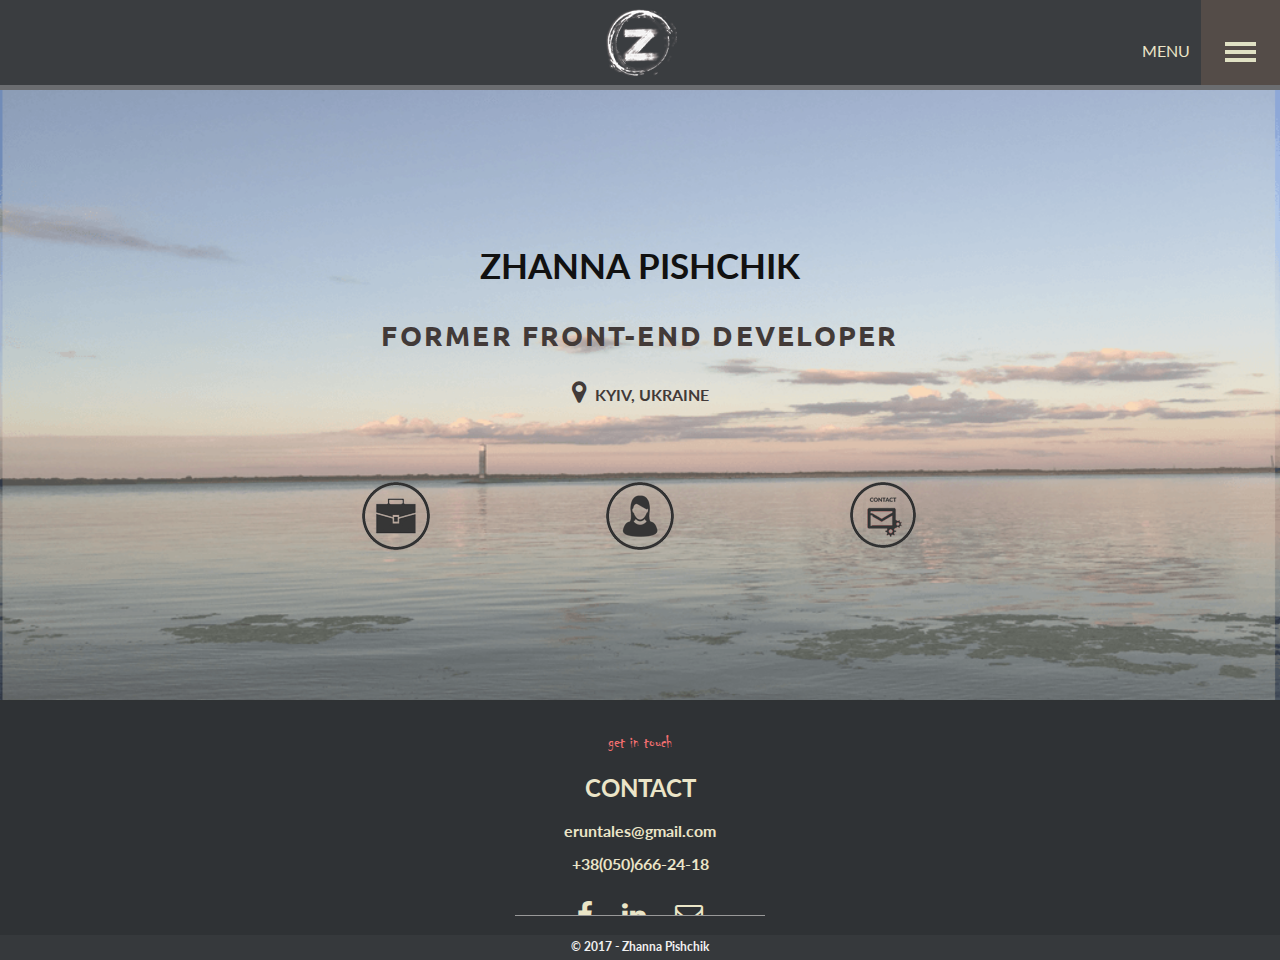
==== index.html @ 3297db35 "Add files via upload" ====
<!DOCTYPE html>
<html lang="en">
<head>
	<meta charset="UTF-8">
	<meta name="viewport" content="width=device-width, initial-scale=1">
	<meta name="keywords" content="former developer, developer, ua, front-en, front-end developer">
	<meta name="description" content="Portfolio of Zhanna Pishchik, an beginner developer based in Kyiv, Ukraine.">
	<meta name="author" content="Pishchik Zhanna">
	<link rel="stylesheet" href="css/style.css">
	<title>Pishchik Zhanna | Front-end developer | Kyiv UA</title>
</head>
<body>
	<div class="wrapper">
		<header>
			<div class="container-fluid wrap">
				<div class="header__logo">
					<a href="index.html">
						<img src="img/logo.png" alt="Jane Pishchik | Front-end developer">
					</a>
				</div>
			</div>
			<div class="header-menu"> 
				<button class="menu-hamburger menu-hamburger-animation">
					<span>toggle menu</span>
				</button>
			</div>
			<div class="header-menu-name">Menu</div>

			<nav style="display: none;">
				<ul>
				<li class="portfolioNav"><a href="portfolio.html">Portfolio</a></li>
					<li class="aboutNav"><a href="about.html">About</a></li>
					<li class="contactNav"><a href="contact.html">Contact</a></li>
				</ul>
			</nav>

		</header>

		<section class="content">
			<div class="container-fluid wrap">
				<div class="content__text">
					<h1>Zhanna Pishchik</h1>
					<h2>former front-end developer</h2>
					<i class="fa fa-map-marker" aria-hidden="true"></i>
					<span>Kyiv, Ukraine</span>
				</div>
				<div class="row content__menu">
					<div class="col-xs-4 text-right">
						<a href="portfolio.html">
							<img src="img/portfolio.png" alt="portfolio" title="portfolio">
						</a>
					</div>
					<div class="col-xs-4">
						<a href="about.html">
							<img src="img/about.png" alt="about me" title="about me">
						</a>
					</div>
					<div class="col-xs-4 text-left">
						<a href="contact.html">
							<img src="img/contact.png" alt="contact" title="contact">
						</a>
					</div>
				</div>
			</div>
		</section>
		<footer class="clearfix">
			<div class="container-fluid wrap">
				<div class="footer__txt">
					<span>get in touch</span>
					<h3>contact</h3>
					<a href="mailto:eruntales@gmail.com">eruntales@gmail.com</a>
					<a href="tel:+380506662418">+38(050)666-24-18</a>
				</div>
				<div class="footer__social">
					<a href="https://www.facebook.com/zhanna.pishchik" target="_blank"><i class="fa fa-facebook fa-2x" aria-hidden="true"></i>
					</a>
					<a href="https://www.linkedin.com/in/zhanna-pischik-21a71983/" target="_blank"><i class="fa fa-linkedin fa-2x" aria-hidden="true"></i>
					</a>
					<a href="mailto:eruntales@gmail.com"><i class="fa fa-envelope-o fa-2x" aria-hidden="true"></i>
					</a>
				</div>
			</div>
			<div class="footer__author">
				&copy; 2017 - Zhanna Pishchik
			</div>
		</footer>
	</div>
	<script src="https://code.jquery.com/jquery-2.2.4.js"
	integrity="sha256-iT6Q9iMJYuQiMWNd9lDyBUStIq/8PuOW33aOqmvFpqI="
	crossorigin="anonymous"></script>	
	<script src="js/bootstrap.min.js"></script>
	<script src="js/main.js"></script>
</body>
</html>
---- css/style.css ----
@import url('bootstrap.min.css');
@import url('font-awesome.min.css');

@import url('https://fonts.googleapis.com/css?family=Lato:400,700,900|Ubuntu:400,500');

@font-face {
	font-family: 'CHILLER';
	src: url('../fonts/CHILLER.TTF');
}

* {
	outline: none;
}
a {
	text-decoration: none;
}

li {
	list-style-type: none;
}

p, h1, h2, h3, h4, h5, h6 {
	margin: 0;
	padding: 0;
}

.text-right {
	text-align: right;
}

.text-left {
	text-align: left;
}

.wrap {
	max-width: 1170px;
}

html {
	height: 100%;
	width: 100%;
}

body {
	font-family: 'Lato', sans-serif;
}

/*HOME BEGIN*/

/*header BEGIN*/
header {
	background-color: rgb(58, 61, 64);
	box-shadow: inset 0px -5px 0px 0px rgba(255, 255, 255, 0.25);
	height: 90px;
	position: relative;
}

.header__logo {
	text-align: center;
	padding-top: 3px;
}

.header__logo img {
	height: 75px;
	width: auto;
}					

/*dropdown-menu begin*/
.header-menu {
	width: 79px;
	height: 97%;
	right: 0;
	position: absolute;
	top: 0;
}

.header-menu-name {
	right: 90px;
	position: absolute;
	top: 0;
	color: #ebe5c8;
	padding-top: 40px;
	font-size: 16px;
	text-transform: uppercase;
}
.menu-hamburger {
	display: block;
	position: relative;
	overflow: hidden;
	margin: 0;
	padding: 0;
	width: 79px;
	height: inherit;
	font-size: 0;
	border-radius: none;
	border: none;
	cursor: pointer;
	transition: background 0.5s;
	-webkit-transition: background 0.5s;
	-o-transition: background 0.5s;
	-moz-transition: background 0.5s;

}

.menu-hamburger:hover {
	background:#655e5b;
}

.menu-hamburger span {
	display: block;
	position: absolute;
	top: 50px;
	left: 24px;
	right: 24px;
	height: 4px;
	background: #e0e1c4;

}

.menu-hamburger span::before,
.menu-hamburger span::after {
	position: absolute;
	display: block;
	left: 0;
	width: 100%;
	height: 4px;
	background-color: #e0e1c4;
	content: "";
}

.menu-hamburger span::before {
	top: -8px;
}

.menu-hamburger span::after {
	bottom: -8px;
}

nav {
	position: fixed;
	z-index: 2;
	width:100%;
	padding-top: 14px;
	display: none;
	height: calc(100vh - 90px);
}

nav ul li {
	color: #ebe5c8;
	font-family: "Lato", Helvetica, Arial, sans-serif;
	text-align: center;
	text-transform: uppercase;
	font-size: 4em;
	height: 33.333333333%;
	line-height: 27vh;
	font-weight: 900;
}
nav ul {
	padding-left: 0;
	padding-right: 0;
	list-style-type: none;
	height: inherit;
}
nav a:link {
	color:white;
	text-decoration: none;
	transition: all 0.5s ease;
}
nav a:visited {
	color:white;
	transition: all 0.5s ease;
	text-decoration: none;
}
.nav-overflow {
	overflow: hidden;
}
.portfolioNav {
	background-color: #5d9d8d;
	margin-top: -15px;
}
.portfolioNav a:hover {
	color: #C3E0D8;
	text-decoration: none;
}

.aboutNav {
	background-color: #f2b48f;
}
.aboutNav a:hover {
	color: #FBEAE1;
	text-decoration: none;
}
.contactNav {
	background-color: #9B6EA9;
	border-bottom: 2px solid #C7C095;
}
.contactNav a:hover {
	color: #cbc5dc;
	text-decoration: none;
}

.menu-hamburger-animation {
	background-color: #544c48;
}

.menu-hamburger-animation span {
	transition: background 0s 0.2s;
	-webkit-transition: background 0s 0.2s;
}

.menu-hamburger-animation span::before,
.menu-hamburger-animation span::after {
	transition-duration: 0.2s, 0.2s;
	transition-delay: 0.2s, 0s;
	-webkit-transition-duration: 0.2s, 0.2s;
	-webkit-transition-delay: 0.2s, 0s;
}

.menu-hamburger-animation span::before {
	transition-property: top, transform;
	-webkit-transition-property: top, transform;
}

.menu-hamburger-animation span::after {
	transition-property: bottom, transform;
	-webkit-transition-property: bottom, transform;
}

/* Active Menu State, i.e. Menu Open */
.menu-hamburger-animation.is-active {
	background-color: #655e5b;
}

.menu-hamburger-animation.is-active span {
	background: none;
}

.menu-hamburger-animation.is-active span::before {
	top: 0;
	transform: rotate(45deg);
	-ms-transform: rotate(45deg);
	-webkit-transform: rotate(45deg);
}

.menu-hamburger-animation.is-active span::after {
	bottom: 0;
	transform: rotate(-45deg);
	-ms-transform: rotate(-45deg);
	-webkit-transform: rotate(-45deg);
}

.menu-hamburger-animation.is-active span::before,
.menu-hamburger-animation.is-active span::after {
	transition-delay: 0s, 0.2s;
	-webkit-transition-delay: 0s, 0.2s;
}

/*dropdown-menu end*/

/*header END*/

/*content BEGIN*/
.content {
	background-image: url(../img/bg-section.png);
	background-position: center;
	background-size: cover;
	padding: 150px 0 100px 0;
}

.content__text  {
	color: rgb(66, 58, 56);
	text-align: center;
}

.content__text  {
	font-weight: bold;
	text-transform: uppercase;
}

h1 {
	font-size: 3em;
}

.content__text h2 {
	padding: 25px 0;
	font-size: 2em;
}

.content__text span {
	font-size: 16px;
}

.fa-map-marker {
	font-size: 25px;
	padding-right: 6px;
}

.content__menu {
	text-align: center;
	padding: 75px 0 50px 0;
}
/*content END*/

/*footer BEGIN*/
footer {
	background-color: rgb(47, 50, 53);
	box-shadow: inset 0px 2px 0px 0px rgba(47, 50, 53, 0.44);
	height: 260px;
	position: relative;
}

.footer__txt {
	text-align: center;
	color: #ebe5c8;
}

.footer__txt span {
	color: rgb(242, 111, 112);
	display: block;
	font-family: "Chiller";
	font-size: 18px;
	padding-top: 30px;

}

.footer__txt h3 {
	font-size: 24px;
	text-transform: uppercase;
	padding: 15px 0;
}

.footer__txt a {
	font-size: 16px;
	color: rgb(235, 229, 200);
	font-weight: bold;
	display: block;
}

.footer__txt a:last-child {
	padding-top: 10px;
}

.footer__social {
	border-bottom: 1px solid #999;
	cursor: default;
	height: 30px;
	margin: 0 auto;
	overflow: hidden;
	text-align: center;
	width: 250px;
	margin-top: 10px;
}

.footer__social a {
	color: #eae5c7;
	padding-right: 25px;
}

.footer__social i {
	position: relative;
	top: 15px;
	transition: .1s ease;
}

.footer__social a i:hover {
	top: 5px;
}

.footer__social a:last-child {
	padding-right: 0;
}

.footer__author {
	background-color: #36393c;
	bottom: 0;
	color: #f0f0f0;
	font-size: 12px;
	font-weight: bold;
	height: 25px;
	position: absolute;
	text-align: center;
	width: 100%;
	padding-top: 3px;
}
/*footer END*/

/*HOME END*/



/*PORTFOLIO BEGIN*/
.portfolio {
	padding: 50px 10px;
}

h1 {
	text-transform: uppercase;
	color: #111;
	font-weight: bold;
	font-size: 35px;
	text-align: center;
}

.portfolio p {
	font-size: 16px;
	margin: 0 auto;
	max-width: 700px;
	padding: 20px 0 30px 0;
	text-align: center;
}

.item {
	margin-bottom: 35px;
	border: 1px solid transparent;
}

.item:hover {
	border: 1px solid #cbc5c5;
}

.item__img {
	padding: 15px 0;
}

.item__title {
	padding-top: 10px;
	color: #f26f70;
	text-align: center;
}

.item__txt p {
	color: #706f6f;
}

.item__button {
	padding-bottom: 15px;
}

.btn-left {
	padding-right: 5px;
}

.btn-right {
	padding-left: 5px;
}

.btn-github {
	border: 1px solid #a74752;
	color: #a74752;
	background-color: #fff;
	text-transform: uppercase;
	width: 100%;
	font-size: 12px;
}

.btn-oflaine {
	border: 1px solid #c5c5c5;
	color: #c5c5c5;
	background-color: #fff;
	text-transform: uppercase;
	width: 100%;
	font-size: 12px;
}

.btn-online {
	border: 1px solid #a74752;
	color: #a74752;
	background-color: #fff;
	text-transform: uppercase;
	width: 100%;
	font-size: 12px;
}

.btn-github:hover, .btn-online:hover {
	background-color: #a74752;
	color: #fff;
}

/*PORTFOLIO END*/



/*ABOUT BEGIN*/
.about {
	padding: 50px 0;
	background: #f4f2f3;
}

h1 {
	text-transform: uppercase;
	color: #111;
	font-weight: bold;
	font-size: 35px;
	text-align: center;
}

.about span {
	color: rgb(242, 111, 112);
	display: block;
	font-family: "Chiller";
	font-size: 18px;
	padding: 20px 0;
	text-align: center;
}

blockquote {
	font-size: 16px;
	margin: 0 auto;
	max-width: 700px;
	padding-bottom: 30px;
	text-align: center;
}

.profile {
	background-color: #f9f7f8;
	max-width: 960px;
	margin: 0 auto;
}

.profile__text {
	padding: 50px 0 0 15px;
}

.profile__text-left {
	padding-left: 30px;
}

h2 {
	font-weight: 700;
	letter-spacing: 0.08em;
	text-transform: uppercase;
	font-family: 'Ubuntu', sans-serif;
}

.profile__text h4 {
	font-size: 12px;
	color: #a74752;
	letter-spacing: 0.08em;
	text-transform: uppercase;
	font-weight: 800;
	padding: 25px 0 3px 0;
}

.profile__text a {
	color: #333;
}

.profile__photo {
	max-height: inherit;
}

.profile__photo img {
	max-height: inherit;
}


h5 {
	text-transform: uppercase;
}

.profile__text-right h4 {
	padding: 20px 0 10px 0;
}

.bar {
	position: relative;
}

.timer {
	display: block;
	width: 40px;
	position: absolute;
	right: 0;
	top: 18px;
	padding: 2px 9px;
	color: #28282E;
	animation: numberVisible;
	animation-duration: 2s;
	transition-delay: 1s;
}

@keyframes numberVisible {
	0% {
		opacity: 0.1;
	}

	50% {
		opacity: 0.4;
	}
	100% {
		opacity: 1;
	}
}

.timer::after {
	content: ' %';
	display: inline-block;
	position: absolute;
	right: 0;
	top: 3px;
}

.progress {
	height: 10px;
	box-shadow: none;
	border-radius: 0;
	background-color: #f0f0f0;
}

.progress-html {
	transition: none;
	background-color: #28282E;
	animation-name: animatehtml;
	animation-duration: 2s;
	animation-fill-mode: forwards;

}

@keyframes animatehtml {
	0% { width: 0%; }

	100% {
		width: 75%;
	}
}

.progress-css {
	transition: none;
	background-color: #28282E;
	animation-name: animatecss;
	animation-duration: 2s;
	animation-fill-mode: forwards;

}


@keyframes animatecss {
	0% { width: 0%; }

	100% {
		width: 75%;
	}
}

.progress-boot {
	transition: none;
	background-color: #28282E;
	animation: animate-boostrap 2s;
	animation-fill-mode: forwards;

}

@keyframes animate-boostrap {
	0% { width: 0%; }
	
	100% {
		width: 50%;
	}
}

.progress-photo {
	transition: none;
	background-color: #28282E;
	animation: animate-photoshop 2s;
	animation-fill-mode: forwards;

}

@keyframes animate-photoshop {
	0% { width: 0%; }
	
	100% {
		width: 45%;
	}
}

/*ABOUT END*/



/*CONTACT BEGIN*/

.contact {
	background-image: url(../img/pattern-light.png);
	padding: 50px 10px;
}

h1 {
	text-transform: uppercase;
	color: #111;
	font-weight: bold;
	font-size: 35px;
	text-align: center;
}

.contact__txt {
	padding: 0px 35px;
}

.contact__txt p {
	font-size: 1.1em;
	padding-top: 20px;
	text-indent: 25px;
}

.submit-form {
	padding: 50px 0 0px 0;
	width: 90%;
	margin: 0 auto;
}

.form-element {
	margin-bottom: 30px;
	text-align: left;
}

label {
	display: block;
	font-size: 12px;
	text-transform: uppercase;
	color: #212121;
}

.glyphicon.glyphicon-asterisk {
	font-size: 90%;
	color: #ee1c25;
	vertical-align: top;
}

input, textarea {
	padding: 12px 20px;
	width: 100%;
	border-bottom: 4px solid #28282E;
	background-color: transparent;
	border-top: none;
	border-right: none;
	border-left: none;
}

textarea {
	resize: none;
}

.form-textarea {
	margin-top: 30px;
}

.btn-send {
	background-color: #28282E;
	color: #fff;
	padding: 8px 35px;
	font-size: 15px;
	margin: 0 auto;
	letter-spacing: 1px;
}

.btn-send:hover, .btn-send:focus {
	color: #fff;
}

.btn-send:focus, .btn-send:active {
	outline: none !important;
}

/*CONTACT END*/

/*MEDIA*/

@media (min-width: 1440px) {
	.portfolio p {
		font-size: 18px;
	}

}

@media (max-width: 992px) {
	
	.profile__photo {
		max-height: 350px;
	}

	.profile__text-right h2 {
		text-align: center;
	}
}

@media (max-width: 667px) {
	
	.btn-left {
		padding-right: 15px;
	}

	.btn-right {
		padding: 15px 15px 0 15px;
	}

	.profile__text-right h2 {
		padding-top: 335px;
	}

	.profile__text-right h4 {
		padding: 10px 0 10px 0;
	}
}

@media (max-width: 480px) {
	
	.profile__text {
		padding: 25px 0 0 15px;
	}
	.profile__text-left {

		text-align: center;
	}

	.profile__photo img {
		margin: 15px auto;
	}

	.profile__text-right h2 {
		padding-top: 0; 
	}

}

@media (max-width: 460px) {
	
	.header-menu-name {
		display: none;
	}
}
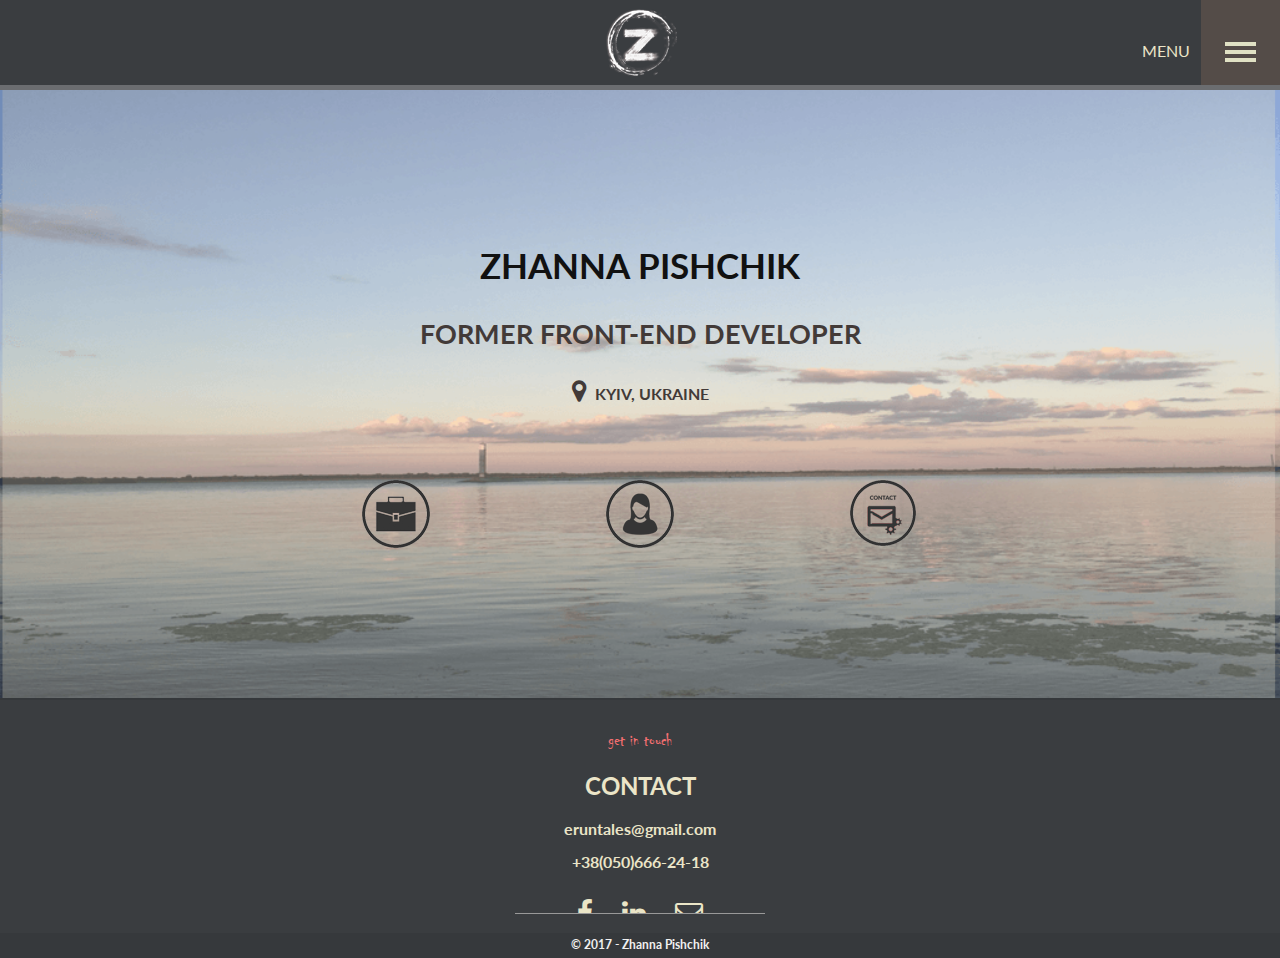
==== commit 19a75244: "demo commit" ====
--- a/index.html
+++ b/index.html
@@ -11,7 +11,7 @@
 </head>
 <body>
 	<div class="wrapper">
-		<header>
+		<header class="header">
 			<div class="container-fluid wrap">
 				<div class="header__logo">
 					<a href="index.html">
@@ -19,18 +19,18 @@
 					</a>
 				</div>
 			</div>
-			<div class="header-menu"> 
+			<div class="header__menu"> 
 				<button class="menu-hamburger menu-hamburger-animation">
 					<span>toggle menu</span>
 				</button>
 			</div>
-			<div class="header-menu-name">Menu</div>
+			<div class="header__menu-name">Menu</div>
 
 			<nav style="display: none;">
 				<ul>
-				<li class="portfolioNav"><a href="portfolio.html">Portfolio</a></li>
-					<li class="aboutNav"><a href="about.html">About</a></li>
-					<li class="contactNav"><a href="contact.html">Contact</a></li>
+					<li class="menu__portfolio"><a href="portfolio.html">Portfolio</a></li>
+					<li class="menu__about"><a href="about.html">About</a></li>
+					<li class="menu__contact"><a href="contact.html">Contact</a></li>
 				</ul>
 			</nav>
 
@@ -63,7 +63,7 @@
 				</div>
 			</div>
 		</section>
-		<footer class="clearfix">
+		<footer class="footer clearfix">
 			<div class="container-fluid wrap">
 				<div class="footer__txt">
 					<span>get in touch</span>
--- a/css/style.css
+++ b/css/style.css
@@ -1,831 +1,666 @@
-@import url('bootstrap.min.css');
-@import url('font-awesome.min.css');
-
-@import url('https://fonts.googleapis.com/css?family=Lato:400,700,900|Ubuntu:400,500');
-
-@font-face {
-	font-family: 'CHILLER';
-	src: url('../fonts/CHILLER.TTF');
-}
-
-* {
-	outline: none;
-}
-a {
-	text-decoration: none;
-}
-
-li {
-	list-style-type: none;
-}
-
-p, h1, h2, h3, h4, h5, h6 {
-	margin: 0;
-	padding: 0;
-}
-
-.text-right {
-	text-align: right;
-}
-
-.text-left {
-	text-align: left;
-}
-
-.wrap {
-	max-width: 1170px;
-}
-
-html {
-	height: 100%;
-	width: 100%;
-}
-
-body {
-	font-family: 'Lato', sans-serif;
-}
-
-/*HOME BEGIN*/
-
-/*header BEGIN*/
-header {
-	background-color: rgb(58, 61, 64);
-	box-shadow: inset 0px -5px 0px 0px rgba(255, 255, 255, 0.25);
-	height: 90px;
-	position: relative;
-}
-
-.header__logo {
-	text-align: center;
-	padding-top: 3px;
-}
-
-.header__logo img {
-	height: 75px;
-	width: auto;
-}					
-
-/*dropdown-menu begin*/
-.header-menu {
-	width: 79px;
-	height: 97%;
-	right: 0;
-	position: absolute;
-	top: 0;
-}
-
-.header-menu-name {
-	right: 90px;
-	position: absolute;
-	top: 0;
-	color: #ebe5c8;
-	padding-top: 40px;
-	font-size: 16px;
-	text-transform: uppercase;
-}
-.menu-hamburger {
-	display: block;
-	position: relative;
-	overflow: hidden;
-	margin: 0;
-	padding: 0;
-	width: 79px;
-	height: inherit;
-	font-size: 0;
-	border-radius: none;
-	border: none;
-	cursor: pointer;
-	transition: background 0.5s;
-	-webkit-transition: background 0.5s;
-	-o-transition: background 0.5s;
-	-moz-transition: background 0.5s;
-
-}
-
-.menu-hamburger:hover {
-	background:#655e5b;
-}
-
-.menu-hamburger span {
-	display: block;
-	position: absolute;
-	top: 50px;
-	left: 24px;
-	right: 24px;
-	height: 4px;
-	background: #e0e1c4;
-
-}
-
-.menu-hamburger span::before,
-.menu-hamburger span::after {
-	position: absolute;
-	display: block;
-	left: 0;
-	width: 100%;
-	height: 4px;
-	background-color: #e0e1c4;
-	content: "";
-}
-
-.menu-hamburger span::before {
-	top: -8px;
-}
-
-.menu-hamburger span::after {
-	bottom: -8px;
-}
-
-nav {
-	position: fixed;
-	z-index: 2;
-	width:100%;
-	padding-top: 14px;
-	display: none;
-	height: calc(100vh - 90px);
-}
-
-nav ul li {
-	color: #ebe5c8;
-	font-family: "Lato", Helvetica, Arial, sans-serif;
-	text-align: center;
-	text-transform: uppercase;
-	font-size: 4em;
-	height: 33.333333333%;
-	line-height: 27vh;
-	font-weight: 900;
-}
-nav ul {
-	padding-left: 0;
-	padding-right: 0;
-	list-style-type: none;
-	height: inherit;
-}
-nav a:link {
-	color:white;
-	text-decoration: none;
-	transition: all 0.5s ease;
-}
-nav a:visited {
-	color:white;
-	transition: all 0.5s ease;
-	text-decoration: none;
-}
-.nav-overflow {
-	overflow: hidden;
-}
-.portfolioNav {
-	background-color: #5d9d8d;
-	margin-top: -15px;
-}
-.portfolioNav a:hover {
-	color: #C3E0D8;
-	text-decoration: none;
-}
-
-.aboutNav {
-	background-color: #f2b48f;
-}
-.aboutNav a:hover {
-	color: #FBEAE1;
-	text-decoration: none;
-}
-.contactNav {
-	background-color: #9B6EA9;
-	border-bottom: 2px solid #C7C095;
-}
-.contactNav a:hover {
-	color: #cbc5dc;
-	text-decoration: none;
-}
-
-.menu-hamburger-animation {
-	background-color: #544c48;
-}
-
-.menu-hamburger-animation span {
-	transition: background 0s 0.2s;
-	-webkit-transition: background 0s 0.2s;
-}
-
-.menu-hamburger-animation span::before,
-.menu-hamburger-animation span::after {
-	transition-duration: 0.2s, 0.2s;
-	transition-delay: 0.2s, 0s;
-	-webkit-transition-duration: 0.2s, 0.2s;
-	-webkit-transition-delay: 0.2s, 0s;
-}
-
-.menu-hamburger-animation span::before {
-	transition-property: top, transform;
-	-webkit-transition-property: top, transform;
-}
-
-.menu-hamburger-animation span::after {
-	transition-property: bottom, transform;
-	-webkit-transition-property: bottom, transform;
-}
-
-/* Active Menu State, i.e. Menu Open */
-.menu-hamburger-animation.is-active {
-	background-color: #655e5b;
-}
-
-.menu-hamburger-animation.is-active span {
-	background: none;
-}
-
-.menu-hamburger-animation.is-active span::before {
-	top: 0;
-	transform: rotate(45deg);
-	-ms-transform: rotate(45deg);
-	-webkit-transform: rotate(45deg);
-}
-
-.menu-hamburger-animation.is-active span::after {
-	bottom: 0;
-	transform: rotate(-45deg);
-	-ms-transform: rotate(-45deg);
-	-webkit-transform: rotate(-45deg);
-}
-
-.menu-hamburger-animation.is-active span::before,
-.menu-hamburger-animation.is-active span::after {
-	transition-delay: 0s, 0.2s;
-	-webkit-transition-delay: 0s, 0.2s;
-}
-
-/*dropdown-menu end*/
-
-/*header END*/
-
-/*content BEGIN*/
-.content {
-	background-image: url(../img/bg-section.png);
-	background-position: center;
-	background-size: cover;
-	padding: 150px 0 100px 0;
-}
-
-.content__text  {
-	color: rgb(66, 58, 56);
-	text-align: center;
-}
-
-.content__text  {
-	font-weight: bold;
-	text-transform: uppercase;
-}
-
-h1 {
-	font-size: 3em;
-}
-
-.content__text h2 {
-	padding: 25px 0;
-	font-size: 2em;
-}
-
-.content__text span {
-	font-size: 16px;
-}
-
-.fa-map-marker {
-	font-size: 25px;
-	padding-right: 6px;
-}
-
-.content__menu {
-	text-align: center;
-	padding: 75px 0 50px 0;
-}
-/*content END*/
-
-/*footer BEGIN*/
-footer {
-	background-color: rgb(47, 50, 53);
-	box-shadow: inset 0px 2px 0px 0px rgba(47, 50, 53, 0.44);
-	height: 260px;
-	position: relative;
-}
-
-.footer__txt {
-	text-align: center;
-	color: #ebe5c8;
-}
-
-.footer__txt span {
-	color: rgb(242, 111, 112);
-	display: block;
-	font-family: "Chiller";
-	font-size: 18px;
-	padding-top: 30px;
-
-}
-
-.footer__txt h3 {
-	font-size: 24px;
-	text-transform: uppercase;
-	padding: 15px 0;
-}
-
-.footer__txt a {
-	font-size: 16px;
-	color: rgb(235, 229, 200);
-	font-weight: bold;
-	display: block;
-}
-
-.footer__txt a:last-child {
-	padding-top: 10px;
-}
-
-.footer__social {
-	border-bottom: 1px solid #999;
-	cursor: default;
-	height: 30px;
-	margin: 0 auto;
-	overflow: hidden;
-	text-align: center;
-	width: 250px;
-	margin-top: 10px;
-}
-
-.footer__social a {
-	color: #eae5c7;
-	padding-right: 25px;
-}
-
-.footer__social i {
-	position: relative;
-	top: 15px;
-	transition: .1s ease;
-}
-
-.footer__social a i:hover {
-	top: 5px;
-}
-
-.footer__social a:last-child {
-	padding-right: 0;
-}
-
-.footer__author {
-	background-color: #36393c;
-	bottom: 0;
-	color: #f0f0f0;
-	font-size: 12px;
-	font-weight: bold;
-	height: 25px;
-	position: absolute;
-	text-align: center;
-	width: 100%;
-	padding-top: 3px;
-}
-/*footer END*/
-
-/*HOME END*/
-
-
-
-/*PORTFOLIO BEGIN*/
-.portfolio {
-	padding: 50px 10px;
-}
-
-h1 {
-	text-transform: uppercase;
-	color: #111;
-	font-weight: bold;
-	font-size: 35px;
-	text-align: center;
-}
-
-.portfolio p {
-	font-size: 16px;
-	margin: 0 auto;
-	max-width: 700px;
-	padding: 20px 0 30px 0;
-	text-align: center;
-}
-
-.item {
-	margin-bottom: 35px;
-	border: 1px solid transparent;
-}
-
-.item:hover {
-	border: 1px solid #cbc5c5;
-}
-
-.item__img {
-	padding: 15px 0;
-}
-
-.item__title {
-	padding-top: 10px;
-	color: #f26f70;
-	text-align: center;
-}
-
-.item__txt p {
-	color: #706f6f;
-}
-
-.item__button {
-	padding-bottom: 15px;
-}
-
-.btn-left {
-	padding-right: 5px;
-}
-
-.btn-right {
-	padding-left: 5px;
-}
-
-.btn-github {
-	border: 1px solid #a74752;
-	color: #a74752;
-	background-color: #fff;
-	text-transform: uppercase;
-	width: 100%;
-	font-size: 12px;
-}
-
-.btn-oflaine {
-	border: 1px solid #c5c5c5;
-	color: #c5c5c5;
-	background-color: #fff;
-	text-transform: uppercase;
-	width: 100%;
-	font-size: 12px;
-}
-
-.btn-online {
-	border: 1px solid #a74752;
-	color: #a74752;
-	background-color: #fff;
-	text-transform: uppercase;
-	width: 100%;
-	font-size: 12px;
-}
-
-.btn-github:hover, .btn-online:hover {
-	background-color: #a74752;
-	color: #fff;
-}
-
-/*PORTFOLIO END*/
-
-
-
-/*ABOUT BEGIN*/
-.about {
-	padding: 50px 0;
-	background: #f4f2f3;
-}
-
-h1 {
-	text-transform: uppercase;
-	color: #111;
-	font-weight: bold;
-	font-size: 35px;
-	text-align: center;
-}
-
-.about span {
-	color: rgb(242, 111, 112);
-	display: block;
-	font-family: "Chiller";
-	font-size: 18px;
-	padding: 20px 0;
-	text-align: center;
-}
-
-blockquote {
-	font-size: 16px;
-	margin: 0 auto;
-	max-width: 700px;
-	padding-bottom: 30px;
-	text-align: center;
-}
-
-.profile {
-	background-color: #f9f7f8;
-	max-width: 960px;
-	margin: 0 auto;
-}
-
-.profile__text {
-	padding: 50px 0 0 15px;
-}
-
-.profile__text-left {
-	padding-left: 30px;
-}
-
-h2 {
-	font-weight: 700;
-	letter-spacing: 0.08em;
-	text-transform: uppercase;
-	font-family: 'Ubuntu', sans-serif;
-}
-
-.profile__text h4 {
-	font-size: 12px;
-	color: #a74752;
-	letter-spacing: 0.08em;
-	text-transform: uppercase;
-	font-weight: 800;
-	padding: 25px 0 3px 0;
-}
-
-.profile__text a {
-	color: #333;
-}
-
-.profile__photo {
-	max-height: inherit;
-}
-
-.profile__photo img {
-	max-height: inherit;
-}
-
-
-h5 {
-	text-transform: uppercase;
-}
-
-.profile__text-right h4 {
-	padding: 20px 0 10px 0;
-}
-
-.bar {
-	position: relative;
-}
-
-.timer {
-	display: block;
-	width: 40px;
-	position: absolute;
-	right: 0;
-	top: 18px;
-	padding: 2px 9px;
-	color: #28282E;
-	animation: numberVisible;
-	animation-duration: 2s;
-	transition-delay: 1s;
-}
-
-@keyframes numberVisible {
-	0% {
-		opacity: 0.1;
-	}
-
-	50% {
-		opacity: 0.4;
-	}
-	100% {
-		opacity: 1;
-	}
-}
-
-.timer::after {
-	content: ' %';
-	display: inline-block;
-	position: absolute;
-	right: 0;
-	top: 3px;
-}
-
-.progress {
-	height: 10px;
-	box-shadow: none;
-	border-radius: 0;
-	background-color: #f0f0f0;
-}
-
-.progress-html {
-	transition: none;
-	background-color: #28282E;
-	animation-name: animatehtml;
-	animation-duration: 2s;
-	animation-fill-mode: forwards;
-
-}
-
-@keyframes animatehtml {
-	0% { width: 0%; }
-
-	100% {
-		width: 75%;
-	}
-}
-
-.progress-css {
-	transition: none;
-	background-color: #28282E;
-	animation-name: animatecss;
-	animation-duration: 2s;
-	animation-fill-mode: forwards;
-
-}
-
-
-@keyframes animatecss {
-	0% { width: 0%; }
-
-	100% {
-		width: 75%;
-	}
-}
-
-.progress-boot {
-	transition: none;
-	background-color: #28282E;
-	animation: animate-boostrap 2s;
-	animation-fill-mode: forwards;
-
-}
-
-@keyframes animate-boostrap {
-	0% { width: 0%; }
-	
-	100% {
-		width: 50%;
-	}
-}
-
-.progress-photo {
-	transition: none;
-	background-color: #28282E;
-	animation: animate-photoshop 2s;
-	animation-fill-mode: forwards;
-
-}
-
-@keyframes animate-photoshop {
-	0% { width: 0%; }
-	
-	100% {
-		width: 45%;
-	}
-}
-
-/*ABOUT END*/
-
-
-
-/*CONTACT BEGIN*/
-
-.contact {
-	background-image: url(../img/pattern-light.png);
-	padding: 50px 10px;
-}
-
-h1 {
-	text-transform: uppercase;
-	color: #111;
-	font-weight: bold;
-	font-size: 35px;
-	text-align: center;
-}
-
-.contact__txt {
-	padding: 0px 35px;
-}
-
-.contact__txt p {
-	font-size: 1.1em;
-	padding-top: 20px;
-	text-indent: 25px;
-}
-
-.submit-form {
-	padding: 50px 0 0px 0;
-	width: 90%;
-	margin: 0 auto;
-}
-
-.form-element {
-	margin-bottom: 30px;
-	text-align: left;
-}
-
-label {
-	display: block;
-	font-size: 12px;
-	text-transform: uppercase;
-	color: #212121;
-}
-
-.glyphicon.glyphicon-asterisk {
-	font-size: 90%;
-	color: #ee1c25;
-	vertical-align: top;
-}
-
-input, textarea {
-	padding: 12px 20px;
-	width: 100%;
-	border-bottom: 4px solid #28282E;
-	background-color: transparent;
-	border-top: none;
-	border-right: none;
-	border-left: none;
-}
-
-textarea {
-	resize: none;
-}
-
-.form-textarea {
-	margin-top: 30px;
-}
-
-.btn-send {
-	background-color: #28282E;
-	color: #fff;
-	padding: 8px 35px;
-	font-size: 15px;
-	margin: 0 auto;
-	letter-spacing: 1px;
-}
-
-.btn-send:hover, .btn-send:focus {
-	color: #fff;
-}
-
-.btn-send:focus, .btn-send:active {
-	outline: none !important;
-}
-
-/*CONTACT END*/
-
-/*MEDIA*/
-
-@media (min-width: 1440px) {
-	.portfolio p {
-		font-size: 18px;
-	}
-
-}
-
-@media (max-width: 992px) {
-	
-	.profile__photo {
-		max-height: 350px;
-	}
-
-	.profile__text-right h2 {
-		text-align: center;
-	}
-}
-
-@media (max-width: 667px) {
-	
-	.btn-left {
-		padding-right: 15px;
-	}
-
-	.btn-right {
-		padding: 15px 15px 0 15px;
-	}
-
-	.profile__text-right h2 {
-		padding-top: 335px;
-	}
-
-	.profile__text-right h4 {
-		padding: 10px 0 10px 0;
-	}
-}
-
-@media (max-width: 480px) {
-	
-	.profile__text {
-		padding: 25px 0 0 15px;
-	}
-	.profile__text-left {
-
-		text-align: center;
-	}
-
-	.profile__photo img {
-		margin: 15px auto;
-	}
-
-	.profile__text-right h2 {
-		padding-top: 0; 
-	}
-
-}
-
-@media (max-width: 460px) {
-	
-	.header-menu-name {
-		display: none;
-	}
-}+@import url('bootstrap.min.css');
+@import url('font-awesome.min.css');
+@import url('https://fonts.googleapis.com/css?family=Lato:400,700,900|Ubuntu:400,500');
+@font-face {
+  font-family: 'CHILLER';
+  src: url('../fonts/CHILLER.TTF');
+}
+/*color background*/
+/*site color*/
+/*text size*/
+* {
+  outline: none;
+}
+a {
+  text-decoration: none;
+}
+li {
+  list-style-type: none;
+}
+p,
+h1,
+h2,
+h3,
+h4,
+h5,
+h6 {
+  margin: 0;
+  padding: 0;
+}
+.text-right {
+  text-align: right;
+}
+.text-left {
+  text-align: left;
+}
+html {
+  height: 100%;
+  width: 100%;
+}
+body {
+  font-family: 'Lato', sans-serif;
+}
+.wrap {
+  max-width: 1170px;
+}
+/*HOME BEGIN*/
+.header {
+  background-color: #3a3d40;
+  box-shadow: inset 0px -5px 0px 0px rgba(255, 255, 255, 0.25);
+  height: 90px;
+  position: relative;
+}
+.header__logo {
+  padding-top: 3px;
+  text-align: center;
+}
+.header__logo img {
+  height: 75px;
+  width: auto;
+}
+.header__menu {
+  height: 97%;
+  position: absolute;
+  right: 0;
+  top: 0;
+  width: 79px;
+}
+.header__menu-name {
+  color: #ebe5c8;
+  font-size: 16px;
+  padding-top: 40px;
+  position: absolute;
+  right: 90px;
+  text-transform: uppercase;
+  top: 0;
+}
+.menu-hamburger {
+  display: block;
+  position: relative;
+  overflow: hidden;
+  margin: 0;
+  padding: 0;
+  width: 79px;
+  height: inherit;
+  font-size: 0;
+  border-radius: none;
+  border: none;
+  cursor: pointer;
+  transition: background 0.5s;
+  -webkit-transition: background 0.5s;
+  -o-transition: background 0.5s;
+  -moz-transition: background 0.5s;
+}
+.menu-hamburger:hover {
+  background: #655e5b;
+}
+.menu-hamburger span {
+  display: block;
+  position: absolute;
+  top: 50px;
+  left: 24px;
+  right: 24px;
+  height: 4px;
+  background: #e0e1c4;
+}
+.menu-hamburger span::before,
+.menu-hamburger span::after {
+  position: absolute;
+  display: block;
+  left: 0;
+  width: 100%;
+  height: 4px;
+  background-color: #e0e1c4;
+  content: "";
+}
+.menu-hamburger span::before {
+  top: -8px;
+}
+.menu-hamburger span::after {
+  bottom: -8px;
+}
+.menu-hamburger-animation {
+  background-color: #544c48;
+}
+.menu-hamburger-animation span {
+  transition: background 0s 0.2s;
+  -webkit-transition: background 0s 0.2s;
+}
+.menu-hamburger-animation span::before,
+.menu-hamburger-animation span::after {
+  transition-duration: 0.2s, 0.2s;
+  transition-delay: 0.2s, 0s;
+  -webkit-transition-duration: 0.2s, 0.2s;
+  -webkit-transition-delay: 0.2s, 0s;
+}
+.menu-hamburger-animation span::before {
+  transition-property: top, transform;
+  -webkit-transition-property: top, transform;
+}
+.menu-hamburger-animation span::after {
+  transition-property: bottom, transform;
+  -webkit-transition-property: bottom, transform;
+}
+.menu-hamburger-animation.is-active span {
+  background: none;
+}
+.menu-hamburger-animation.is-active span::before {
+  top: 0;
+  transform: rotate(45deg);
+  -ms-transform: rotate(45deg);
+  -webkit-transform: rotate(45deg);
+}
+.menu-hamburger-animation.is-active span::after {
+  bottom: 0;
+  transform: rotate(-45deg);
+  -ms-transform: rotate(-45deg);
+  -webkit-transform: rotate(-45deg);
+}
+.menu-hamburger-animation.is-active span::before,
+.menu-hamburger-animation.is-active span::after {
+  transition-delay: 0s, 0.2s;
+  -webkit-transition-delay: 0s, 0.2s;
+}
+.nav-overflow {
+  overflow: hidden;
+}
+nav {
+  position: fixed;
+  z-index: 2;
+  width: 100%;
+  padding-top: 14px;
+  display: none;
+  height: calc(100vh - 90px);
+}
+nav ul {
+  padding-left: 0;
+  padding-right: 0;
+  list-style-type: none;
+  height: inherit;
+}
+nav ul li {
+  color: #ebe5c8;
+  font-family: "Lato", Helvetica, Arial, sans-serif;
+  text-align: center;
+  text-transform: uppercase;
+  font-size: 4em;
+  height: 33.333333333%;
+  line-height: 27vh;
+  font-weight: 900;
+}
+nav .menu__portfolio {
+  background-color: #5d9d8d;
+  margin-top: -15px;
+}
+nav .menu__portfolio a:hover {
+  color: #C3E0D8;
+  text-decoration: none;
+}
+nav .menu__about {
+  background-color: #f2b48f;
+}
+nav .menu__about a:hover {
+  color: #FBEAE1;
+  text-decoration: none;
+}
+nav .menu__contact {
+  background-color: #9B6EA9;
+  border-bottom: 2px solid #C7C095;
+}
+nav .menu__contact a:hover {
+  color: #cbc5dc;
+  text-decoration: none;
+}
+nav a:link {
+  color: white;
+  text-decoration: none;
+  transition: all 0.5s ease;
+}
+nav a:visited {
+  color: white;
+  transition: all 0.5s ease;
+  text-decoration: none;
+}
+.content {
+  background-image: url(../img/bg-section.png);
+  background-position: center;
+  background-size: cover;
+  padding: 150px 0 100px 0;
+}
+.content__text {
+  color: #423a38;
+  text-align: center;
+  font-weight: bold;
+  text-transform: uppercase;
+}
+.content__text h2 {
+  padding: 25px 0;
+  font-size: 27px;
+}
+.content__text .fa-map-marker {
+  font-size: 25px;
+  padding-right: 6px;
+}
+.content__text span {
+  font-size: 16px;
+}
+.content__menu {
+  text-align: center;
+  padding: 75px 0 50px 0;
+}
+.footer {
+  background-color: #3a3d40;
+  box-shadow: inset 0px 2px 0px 0px rgba(47, 50, 53, 0.44);
+  height: 260px;
+  position: relative;
+}
+.footer__txt {
+  text-align: center;
+  color: #ebe5c8;
+}
+.footer__txt span {
+  color: #f26f70;
+  display: block;
+  font-family: "Chiller";
+  font-size: 18px;
+  padding-top: 30px;
+}
+.footer__txt h3 {
+  font-size: 24px;
+  text-transform: uppercase;
+  padding: 15px 0;
+}
+.footer__txt a {
+  font-size: 16px;
+  color: #ebe5c8;
+  font-weight: bold;
+  display: block;
+}
+.footer__txt a:last-child {
+  padding-top: 10px;
+}
+.footer__social {
+  border-bottom: 1px solid #999;
+  cursor: default;
+  height: 30px;
+  margin: 0 auto;
+  overflow: hidden;
+  text-align: center;
+  width: 250px;
+  margin-top: 10px;
+}
+.footer__social a {
+  color: #eae5c7;
+  padding-right: 25px;
+}
+.footer__social a:last-child {
+  padding-right: 0;
+}
+.footer__social a i {
+  position: relative;
+  top: 15px;
+  transition: .1s ease;
+}
+.footer__social a i:hover {
+  top: 5px;
+}
+.footer__author {
+  background-color: #36393c;
+  bottom: 0;
+  color: #f0f0f0;
+  font-size: 12px;
+  font-weight: bold;
+  height: 25px;
+  padding-top: 3px;
+  position: absolute;
+  width: 100%;
+  text-align: center;
+}
+/*HOME END*/
+/*PORTFOLIO BEGIN*/
+.portfolio {
+  padding: 50px 10px;
+}
+.portfolio p {
+  font-size: 16px;
+  margin: 0 auto;
+  max-width: 700px;
+  padding: 20px 0 30px 0;
+  text-align: center;
+}
+h1 {
+  text-transform: uppercase;
+  color: #111;
+  font-weight: bold;
+  font-size: 35px;
+  text-align: center;
+}
+.item {
+  margin-bottom: 35px;
+  border: 1px solid transparent;
+}
+.item:hover {
+  border: 1px solid #cbc5dc;
+}
+.item__img {
+  padding: 15px 0;
+}
+.item__title {
+  padding-top: 10px;
+  color: #f26f70;
+  text-align: center;
+}
+.item__txt p {
+  color: #706f6f;
+}
+.item__button {
+  padding-bottom: 15px;
+}
+.btn-left {
+  padding-right: 5px;
+}
+.btn-left .btn-github {
+  border: 1px solid #a74752;
+  color: #a74752;
+  background-color: #fff;
+  text-transform: uppercase;
+  width: 100%;
+  font-size: 12px;
+}
+.btn-left .btn-github:hover {
+  background-color: #a74752;
+  color: #fff;
+}
+.btn-right {
+  padding-left: 5px;
+}
+.btn-right .btn-oflaine {
+  border: 1px solid #c5c5c5;
+  color: #c5c5c5;
+  background-color: #fff;
+  text-transform: uppercase;
+  width: 100%;
+  font-size: 12px;
+}
+.btn-right .btn-online {
+  border: 1px solid #a74752;
+  color: #a74752;
+  background-color: #fff;
+  text-transform: uppercase;
+  width: 100%;
+  font-size: 12px;
+}
+.btn-right .btn-online:hover {
+  background-color: #a74752;
+  color: #fff;
+}
+/*PORTFOLIO END*/
+/*ABOUT BEGIN*/
+.about {
+  padding: 50px 0;
+  background: #f4f2f3;
+}
+.about span {
+  color: #f26f70;
+  display: block;
+  font-family: "Chiller";
+  font-size: 18px;
+  padding: 20px 0;
+  text-align: center;
+}
+.about blockquote {
+  font-size: 16px;
+  margin: 0 auto;
+  max-width: 700px;
+  padding-bottom: 30px;
+  text-align: center;
+}
+.profile {
+  background-color: #f9f7f8;
+  max-width: 960px;
+  margin: 0 auto;
+}
+.profile__text {
+  padding: 50px 0 0 15px;
+}
+.profile__text h2 {
+  font-weight: 700;
+  letter-spacing: 0.08em;
+  text-transform: uppercase;
+  font-family: 'Ubuntu', sans-serif;
+}
+.profile__text h4 {
+  font-size: 12px;
+  color: #a74752;
+  letter-spacing: 0.08em;
+  text-transform: uppercase;
+  font-weight: 800;
+  padding: 25px 0 3px 0;
+}
+.profile__text a {
+  color: #333;
+}
+.profile__text-left {
+  padding-left: 30px;
+}
+.profile__photo {
+  max-height: inherit;
+}
+.profile__photo img {
+  max-height: inherit;
+}
+.profile__text-right h4 {
+  padding: 20px 0 10px 0;
+}
+.bar {
+  position: relative;
+}
+.bar .timer {
+  display: block;
+  width: 40px;
+  position: absolute;
+  right: 0;
+  top: 18px;
+  padding: 2px 9px;
+  color: #28282e;
+  animation: number-visible;
+  animation-duration: 2s;
+  transition-delay: 1s;
+}
+@keyframes number-visible {
+  0% {
+    opacity: 0.1;
+  }
+  50% {
+    opacity: 0.4;
+  }
+  100% {
+    opacity: 1;
+  }
+}
+.bar .timer::after {
+  content: ' %';
+  display: inline-block;
+  position: absolute;
+  right: 0;
+  top: 3px;
+}
+.bar .progress {
+  height: 10px;
+  box-shadow: none;
+  border-radius: 0;
+  background-color: #f0f0f0;
+}
+.progress-html {
+  transition: none;
+  background-color: #28282e;
+  animation-name: animatehtml;
+  animation-duration: 2s;
+  animation-fill-mode: forwards;
+}
+@keyframes animatehtml {
+  0% {
+    width: 0%;
+  }
+  100% {
+    width: 75%;
+  }
+}
+.progress-css {
+  transition: none;
+  background-color: #28282e;
+  animation-name: animatecss;
+  animation-duration: 2s;
+  animation-fill-mode: forwards;
+}
+@keyframes animatecss {
+  0% {
+    width: 0%;
+  }
+  100% {
+    width: 75%;
+  }
+}
+.progress-boot {
+  transition: none;
+  background-color: #28282e;
+  animation: animate-boostrap 2s;
+  animation-fill-mode: forwards;
+}
+@keyframes animate-boostrap {
+  0% {
+    width: 0%;
+  }
+  100% {
+    width: 50%;
+  }
+}
+.progress-photo {
+  transition: none;
+  background-color: #28282e;
+  animation: animate-photoshop 2s;
+  animation-fill-mode: forwards;
+}
+@keyframes animate-photoshop {
+  0% {
+    width: 0%;
+  }
+  100% {
+    width: 45%;
+  }
+}
+/*ABOUT END*/
+/*CONTACT BEGIN*/
+.contact {
+  background-image: url(../img/pattern-light.png);
+  padding: 50px 10px;
+}
+.contact__txt {
+  padding: 0px 35px;
+}
+.contact__txt p {
+  font-size: 1.1em;
+  padding-top: 20px;
+  text-indent: 25px;
+}
+.submit-form {
+  padding: 50px 0 0px 0;
+  width: 90%;
+  margin: 0 auto;
+}
+.submit-form .btn-send {
+  background-color: #28282e;
+  color: #fff;
+  padding: 8px 35px;
+  font-size: 15px;
+  margin: 0 auto;
+  letter-spacing: 1px;
+}
+.submit-form .btn-send:hover,
+.submit-form .btn-send:focus {
+  color: #fff;
+}
+.submit-form .btn-send:focus,
+.submit-form .btn-send:active {
+  outline: none !important;
+}
+.form-element {
+  margin-bottom: 30px;
+  text-align: left;
+}
+.form-element label {
+  display: block;
+  font-size: 12px;
+  text-transform: uppercase;
+  color: #212121;
+  word-spacing: 3px;
+}
+.form-element label .glyphicon.glyphicon-asterisk {
+  font-size: 90%;
+  color: #ee1c25;
+  vertical-align: top;
+}
+.form-element input,
+.form-element textarea {
+  padding: 12px 20px;
+  width: 100%;
+  border-bottom: 4px solid #28282e;
+  background-color: transparent;
+  border-top: none;
+  border-right: none;
+  border-left: none;
+}
+.form-element textarea {
+  resize: none;
+}
+.form-textarea {
+  margin-top: 30px;
+}
+/*CONTACT END*/
+/*MEDIA*/
+@media (min-width: 1440px) {
+  .portfolio p {
+    font-size: 18px;
+  }
+}
+@media (max-width: 992px) {
+  .profile__photo {
+    max-height: 350px;
+  }
+  .profile__text-right h2 {
+    text-align: center;
+  }
+}
+@media (max-width: 667px) {
+  .btn-left {
+    padding-right: 15px;
+  }
+  .btn-right {
+    padding: 15px 15px 0 15px;
+  }
+  .profile__text-right h2 {
+    padding-top: 335px;
+  }
+  .profile__text-right h4 {
+    padding: 10px 0 10px 0;
+  }
+}
+@media (max-width: 480px) {
+  .profile__text {
+    padding: 25px 0 0 15px;
+  }
+  .profile__text-left {
+    text-align: center;
+  }
+  .profile__photo img {
+    margin: 15px auto;
+  }
+  .profile__text-right h2 {
+    padding-top: 0;
+  }
+}
+@media (max-width: 460px) {
+  .header-menu-name {
+    display: none;
+  }
+}
